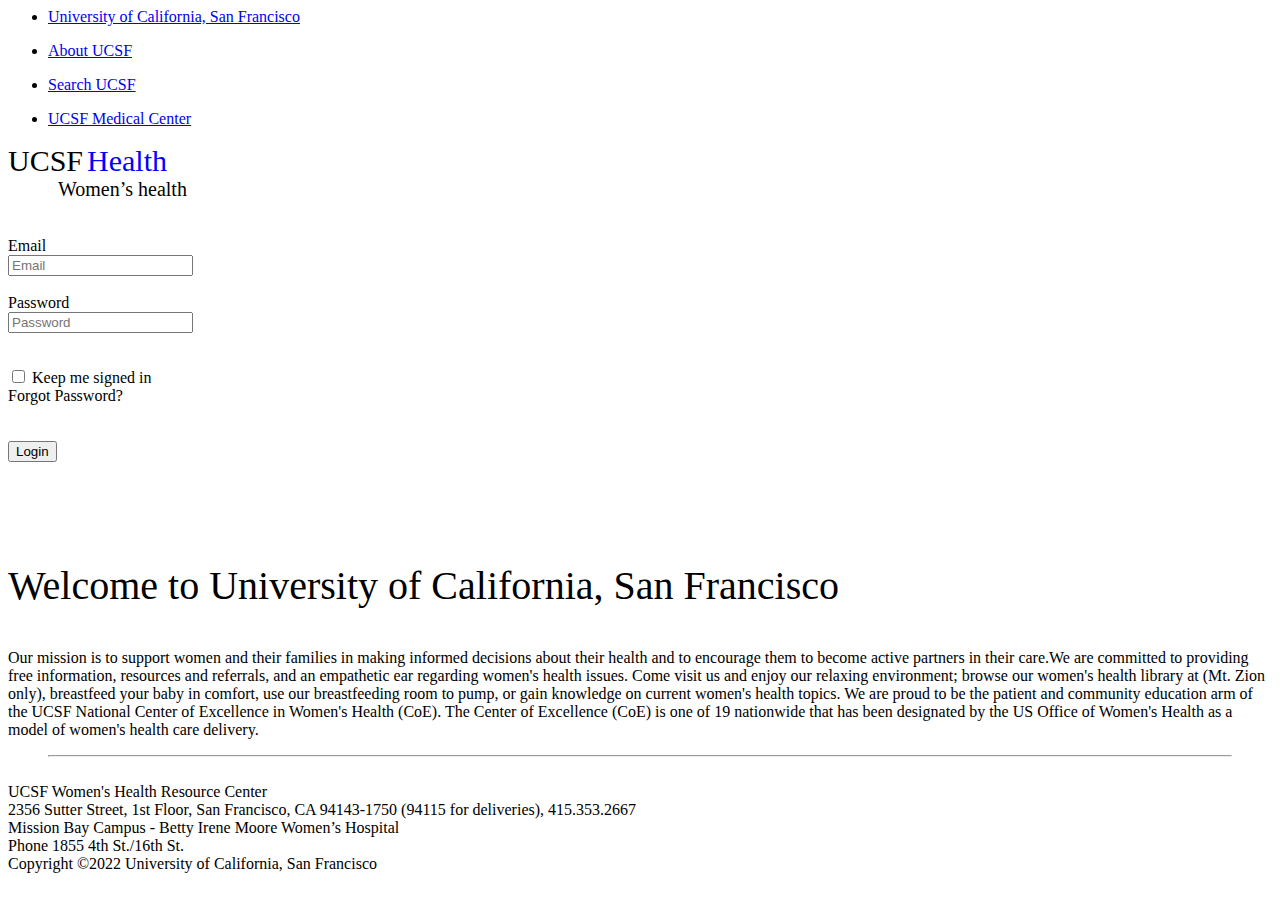
==== WebPageDesign_Task3/code.html @ b026c411 "Create code.html" ====
<html>
<head>
    <title>Task1</title>
    <meta charset="UTF-8">
    <link rel="stylesheet" href = 'styles.css'/>
</head>
<body>
  <div class="parent">


	<nav class="navbar background">
		<ul class="nav-list">
			<li><a href="#"><p style="font-size:medium;">University of California, San Francisco </p></a></li>
		</ul>
		<div class="rightNav">
			<ul class="nav-list">
				<li><a href="#"><p style="font-size:medium;">About UCSF </p></a></li>
				<li><a href="#"><p style="font-size:medium;">Search UCSF </p></a></li>
				<li><a href="#"><p style="font-size:medium;">UCSF Medical Center</p></a></li>
			</ul>
		</div>
	</nav>


    <div class="form">
		<div class="form_headings">
			<span style="color: black; font-size: 30px;">UCSF</span>
			<span style="color: blue; font-size: 30px;">Health</span> <br>
			<span style="margin-left: 50px; font-size: 20px;">Women’s health</span>
		</div>
		<br><br>
		<form action='' method="get" class="ucsf-form">
			<div class="form-row">
				<label style="margin-right: 360px; font-size:medium" for="email">Email</label> <br>
				<input type="text" placeholder="Email"/>
	
			</div>
			<br>
			<div class="form-row">
				<label style="margin-right: 340px; font-size:medium" for="password">Password</label> <br>
				<input type="password" placeholder="Password"/>
			</div>
		</form>
		<br>

		<div class="for_checkbox">
			<input type="checkbox"/>
			<label>Keep me signed in</label>
		</div>

		<div>
			<span>Forgot Password?</span>
		</div>
		<br> <br>

		<div class="form-row">
            <button>Login</button>
        </div>

    </div>





    <div class="details">
		<p style="margin-top: 100px; font-size: 40px;">Welcome to University of California, San Francisco</p>
		<p class="details_info">
			Our mission is to support women and their families in making informed decisions about their health and to encourage
			them to become active partners in their care.We are committed to providing free information, resources and referrals,
		    and an empathetic ear regarding women's health issues. Come visit us and enjoy our relaxing environment; browse our women's
			health library at (Mt. Zion only), breastfeed your baby in comfort, use our breastfeeding room to pump, or gain knowledge on
			current women's health topics. We are proud to be the patient and community education arm of the UCSF National Center of Excellence
			in Women's Health (CoE). The Center of Excellence (CoE) is one of 19 nationwide that has been designated by the US Office of Women's
			Health as a model of women's health care delivery.
		</p>
		<hr style="margin-left: 40px; margin-right:40px;">
		<div class="details_info1">
			<br>
			<span>UCSF Women's Health Resource Center</span> <br>
			<span>2356 Sutter Street, 1st Floor, San Francisco, CA 94143-1750 (94115 for deliveries), 415.353.2667</span> <br>
			<span>Mission Bay Campus - Betty Irene Moore Women’s Hospital</span> <br>
			<span>Phone 1855 4th St./16th St.</span> <br>
			<span>Copyright ©2022 University of California, San Francisco</span>
		</div>
    </div>

    

  </div>
</body>
</body>
</html>
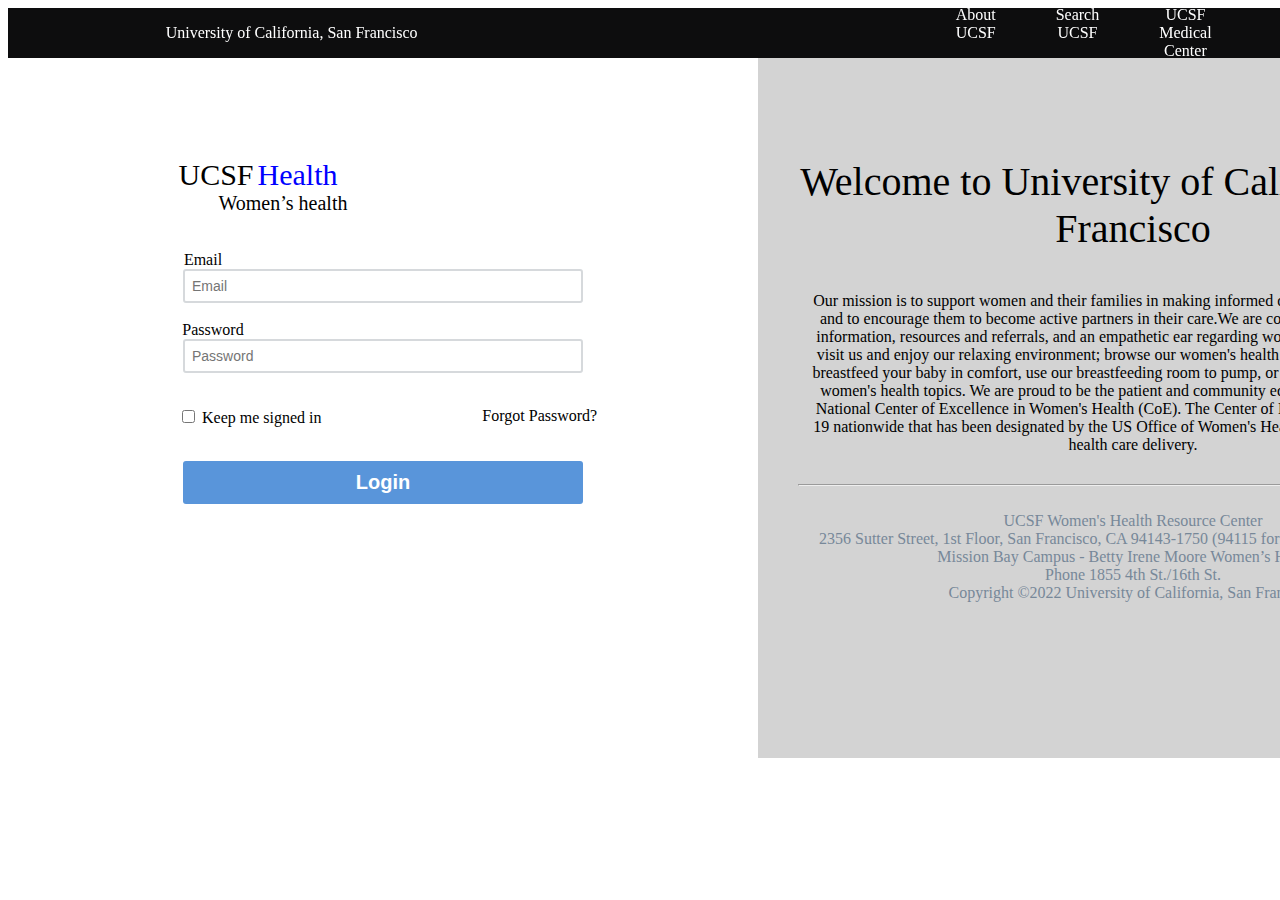
==== commit 7efeb89a: "Update code.html" ====
--- a/WebPageDesign_Task3/code.html
+++ b/WebPageDesign_Task3/code.html
@@ -1,6 +1,6 @@
 <html>
 <head>
-    <title>Task1</title>
+    <title>Task3</title>
     <meta charset="UTF-8">
     <link rel="stylesheet" href = 'styles.css'/>
 </head>
--- a/WebPageDesign_Task3/styles.css
+++ b/WebPageDesign_Task3/styles.css
@@ -0,0 +1,130 @@
+body{
+    height: 700px;
+    width: 1500px;
+}
+
+.parent {
+    height: 100%;
+    width: 100%;
+    text-align: center;
+    background-color: white;
+}
+
+.navbar {
+    display: flex;
+    position: sticky; 
+    align-items: center;
+    justify-content: center;
+    top: 0px;
+    cursor: pointer;
+}
+
+.nav-list {
+    width: 50%;
+    display: flex;
+}
+
+.nav-list li {
+    list-style: none;
+    padding: 26px 30px;
+}
+
+.nav-list li a {
+    text-decoration: none;
+    color: white;
+}
+
+.nav-list li a:hover {
+    color: black;
+}
+
+.rightNav {
+    float: right;
+}
+
+.background {
+    background: rgba(0, 0, 0, 0.8);
+}
+
+
+.form{
+    float: left;
+    height: 100%;
+    width: 50%;
+    background-color: white;
+}
+
+.form_headings {
+    margin-top: 100px;
+    margin-right: 250px;
+}
+
+.ucsf-form {
+    margin-left: 0px;
+}
+
+  .form-row input[type='text'],
+  .form-row input[type='password'] {
+    width: 400px;
+    height: initial;
+    background-color: #FFFFFF;
+    border: 2px solid #D6D9DC;
+    border-radius: 3px;
+    padding: 7px;
+    font-size : 14px;
+  }
+
+  .for_checkbox{
+    margin-left: 170px;
+    float: left;
+  }
+
+  .form-row button {
+    width: 400px;
+
+    font-size: 20px;
+    font-weight: bold;
+  
+    color: #FFFFFF;
+    background-color: #5995DA;
+  
+    border: none;
+    border-radius: 3px;
+  
+    padding: 10px 40px;
+    cursor: pointer;
+  }
+  
+  .form-row button:hover {
+    background-color: #76AEED;
+  }
+  
+  .form-row button:active {
+    background-color: #407FC7;
+  }
+
+.details{
+    float: left;
+    height: 100%;
+    width: 50%;
+    background-color: lightgray;
+}
+.details_info{
+    margin-left: 50px;
+    margin-right: 50px;
+    margin-bottom: 30px;
+}
+
+.details_info1 {
+    display: inline;
+    margin-top: 20px;
+    color: lightslategrey;
+}
+
+.navbar{
+    float: left;
+    width: 100%;
+    height: 50px;
+    background-color: #0d0d0e;
+    color: white;
+}
